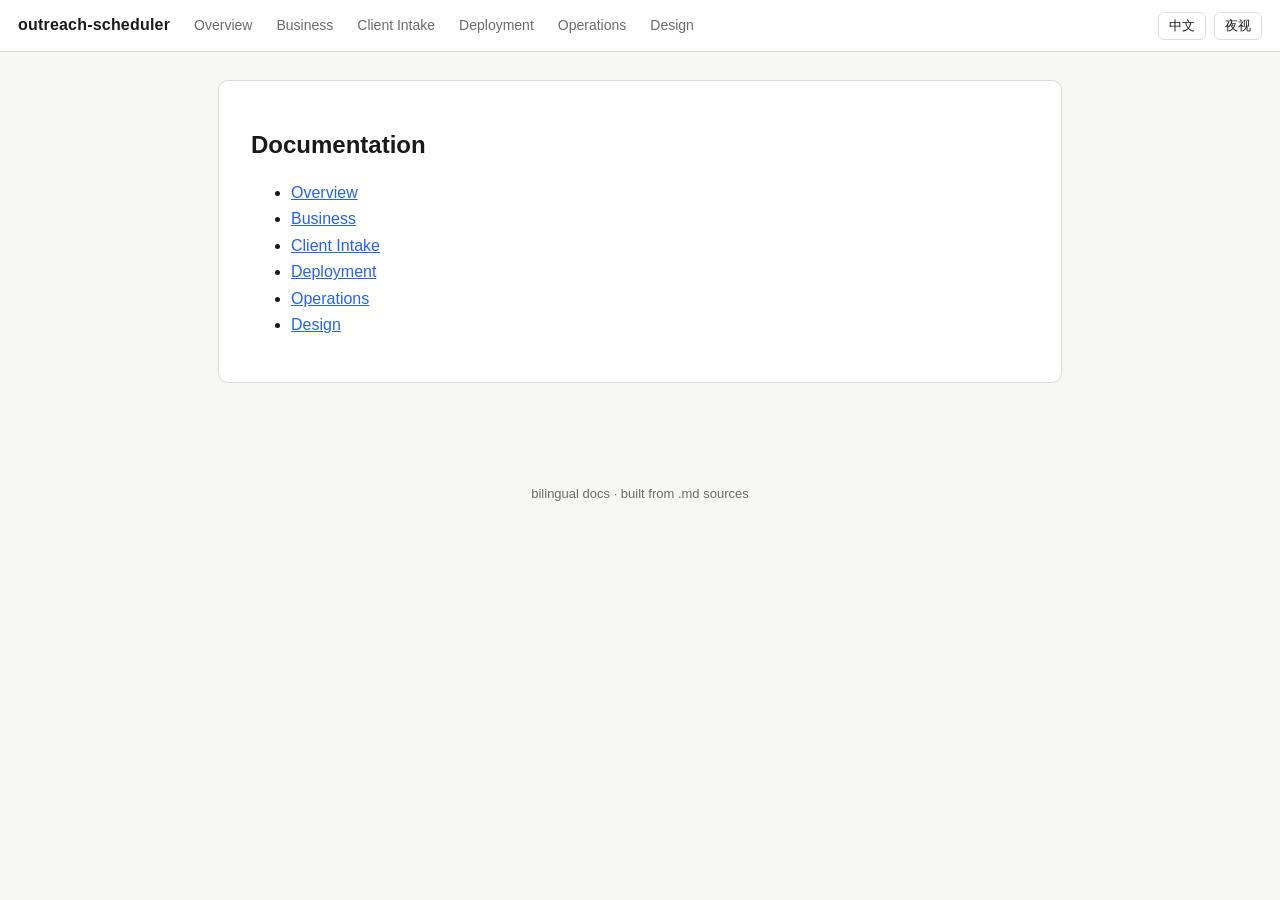
==== docs/site/index.html @ 47cee24c "docs: build self-contained bilingual docs site (EN default, day/night toggle)" ====
<!DOCTYPE html>
<html lang="en" data-theme="day">
<head>
<meta charset="utf-8">
<meta name="viewport" content="width=device-width, initial-scale=1">
<title>Docs index — outreach-scheduler docs</title>
<style>
:root[data-theme="day"] {
  --bg:#f7f7f5; --panel:#ffffff; --text:#1a1a1a; --muted:#6b6b6b;
  --border:#dcdcd8; --accent:#2563eb; --code-bg:#f1f1ee; --link:#2563eb;
}
:root[data-theme="night"] {
  --bg:#121417; --panel:#1c1f24; --text:#e4e6ea; --muted:#9aa0a8;
  --border:#2e333a; --accent:#7aa2f7; --code-bg:#23272e; --link:#7aa2f7;
}
* { box-sizing:border-box; }
body { margin:0; font-family:-apple-system,'Segoe UI','PingFang SC','Microsoft YaHei',sans-serif;
  background:var(--bg); color:var(--text); line-height:1.65; }
header { position:sticky; top:0; z-index:10; background:var(--panel);
  border-bottom:1px solid var(--border); padding:10px 18px;
  display:flex; align-items:center; gap:14px; flex-wrap:wrap; }
header .brand { font-weight:700; letter-spacing:.2px; text-decoration:none; color:var(--text); }
header nav { display:flex; gap:4px; flex-wrap:wrap; flex:1; }
header nav a { padding:4px 10px; border-radius:6px; text-decoration:none;
  color:var(--muted); font-size:14px; }
header nav a:hover { background:var(--code-bg); color:var(--text); }
header nav a.active { background:var(--accent); color:#fff; }
.toggles { display:flex; gap:8px; }
.toggles button { cursor:pointer; border:1px solid var(--border); background:var(--panel);
  color:var(--text); border-radius:6px; padding:4px 10px; font-size:13px; }
.toggles button:hover { background:var(--code-bg); }
main { max-width:880px; margin:0 auto; padding:28px 18px 80px; }
article { background:var(--panel); border:1px solid var(--border); border-radius:10px;
  padding:28px 32px; }
h1,h2,h3,h4 { line-height:1.3; color:var(--text); }
a { color:var(--link); }
code { background:var(--code-bg); padding:2px 5px; border-radius:4px;
  font-size:.92em; font-family:ui-monospace,SFMono-Regular,Menlo,Consolas,monospace; }
pre { background:var(--code-bg); padding:14px 16px; border-radius:8px;
  overflow-x:auto; border:1px solid var(--border); }
pre code { background:none; padding:0; }
table { border-collapse:collapse; width:100%; margin:14px 0; font-size:.94em; }
th,td { border:1px solid var(--border); padding:7px 10px; text-align:left; }
th { background:var(--code-bg); }
blockquote { border-left:3px solid var(--accent); margin:14px 0; padding:4px 16px;
  color:var(--muted); }
hr { border:none; border-top:1px solid var(--border); margin:26px 0; }
footer { text-align:center; color:var(--muted); font-size:13px; padding:20px; }
</style>
</head>
<body>
<header>
  <a class="brand" href="index.html">outreach-scheduler</a>
  <nav><a href="readme.html" data-en="Overview" data-zh="概览">Overview</a>
  <a href="business.html" data-en="Business" data-zh="业务层">Business</a>
  <a href="client-intake.html" data-en="Client Intake" data-zh="客户接入">Client Intake</a>
  <a href="deployment.html" data-en="Deployment" data-zh="部署">Deployment</a>
  <a href="operations.html" data-en="Operations" data-zh="运维">Operations</a>
  <a href="design.html" data-en="Design" data-zh="设计">Design</a></nav>
  <div class="toggles">
    <button id="lang" type="button">中文</button>
    <button id="theme" type="button">夜视</button>
  </div>
</header>
<main><article><h1 style="display:none">outreach-scheduler docs</h1><div data-lang-en="1"><h2>Documentation</h2><ul><li><a href="readme.html">Overview</a></li><li><a href="business.html">Business</a></li><li><a href="client-intake.html">Client Intake</a></li><li><a href="deployment.html">Deployment</a></li><li><a href="operations.html">Operations</a></li><li><a href="design.html">Design</a></li></ul></div>
<div data-lang-en="0" style="display:none"><h2>文档目录</h2><ul><li><a href="readme.html">概览</a></li><li><a href="business.html">业务层</a></li><li><a href="client-intake.html">客户接入</a></li><li><a href="deployment.html">部署</a></li><li><a href="operations.html">运维</a></li><li><a href="design.html">设计</a></li></ul></div></article></main>
<footer>bilingual docs · built from .md sources</footer>
<script>
(function(){
  var root=document.documentElement;
  var langBtn=document.getElementById('lang'), themeBtn=document.getElementById('theme');
  function setLang(l){
    root.setAttribute('data-lang',l);
    document.querySelectorAll('[data-lang-en]').forEach(function(el){
      el.style.display = (el.getAttribute('data-lang-en')==='1') === (l==='en') ? '' : 'none';
    });
    localStorage.setItem('docs-lang',l);
    langBtn.textContent = l==='en' ? '中文' : 'English';
    document.title = document.querySelector(l==='en'?'[data-lang-en="1"] h1':'[data-lang-en="0"] h1')
      ? (document.querySelector(l==='en'?'[data-lang-en="1"] h1':'[data-lang-en="0"] h1').textContent + ' — outreach-scheduler docs')
      : document.title;
    if(window.location.pathname.endsWith('index.html')){
      document.querySelectorAll('nav a').forEach(function(a){
        a.textContent = l==='en' ? a.getAttribute('data-en') : a.getAttribute('data-zh');
      });
    }
  }
  function setTheme(t){
    root.setAttribute('data-theme',t);
    localStorage.setItem('docs-theme',t);
    themeBtn.textContent = t==='day' ? '夜视' : '白天';
  }
  langBtn.addEventListener('click',function(){
    setLang(root.getAttribute('data-lang')==='en'?'zh':'en');
  });
  themeBtn.addEventListener('click',function(){
    setTheme(root.getAttribute('data-theme')==='day'?'night':'day');
  });
  setTheme(localStorage.getItem('docs-theme')||'day');
  setLang(localStorage.getItem('docs-lang')||'en');
})();
</script>
</body>
</html>
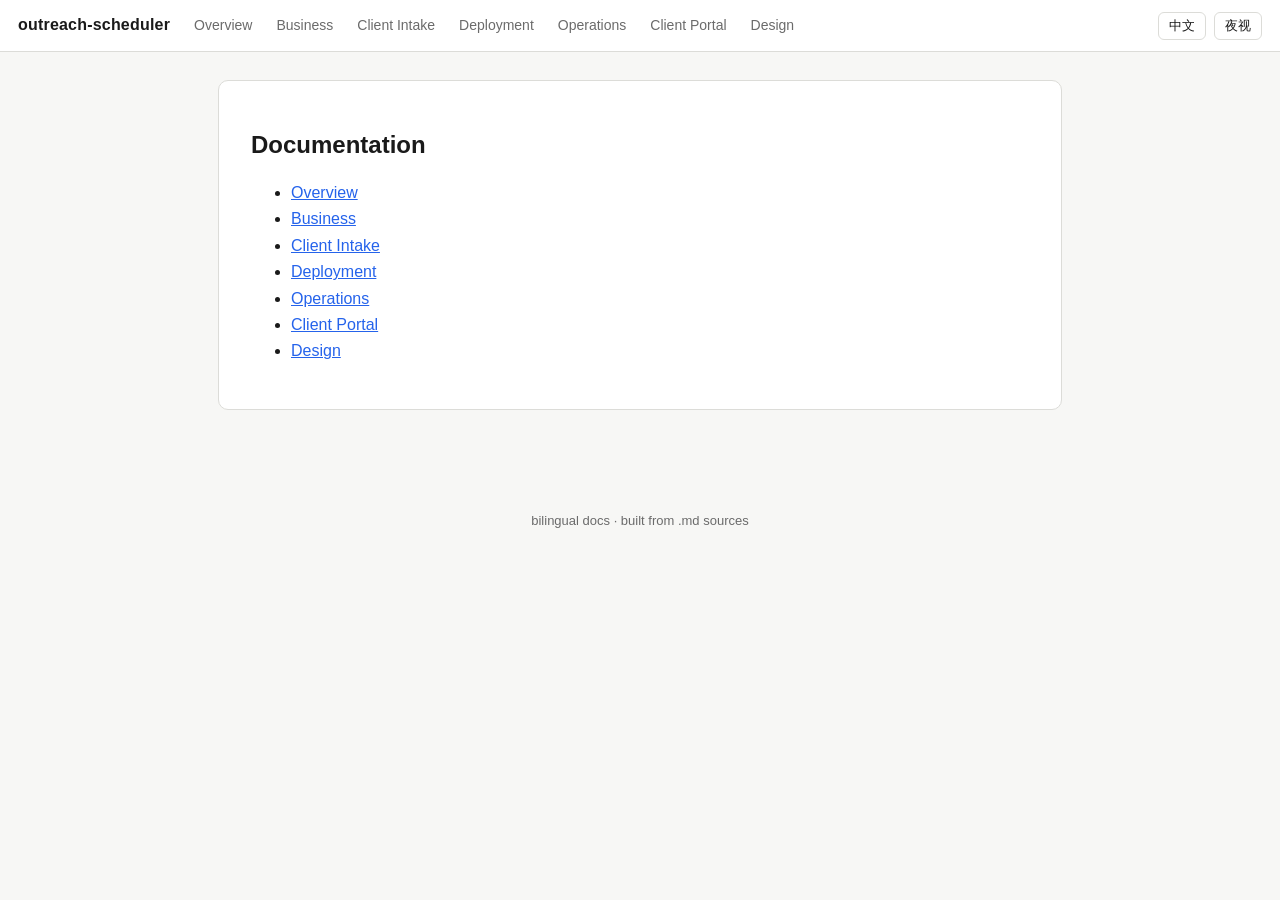
==== commit 76904470: "docs: client portal design - auth, quota consumption and promotion effect views, self-service trial " ====
--- a/docs/site/index.html
+++ b/docs/site/index.html
@@ -56,14 +56,15 @@
   <a href="client-intake.html" data-en="Client Intake" data-zh="客户接入">Client Intake</a>
   <a href="deployment.html" data-en="Deployment" data-zh="部署">Deployment</a>
   <a href="operations.html" data-en="Operations" data-zh="运维">Operations</a>
+  <a href="client-portal.html" data-en="Client Portal" data-zh="客户端门户">Client Portal</a>
   <a href="design.html" data-en="Design" data-zh="设计">Design</a></nav>
   <div class="toggles">
     <button id="lang" type="button">中文</button>
     <button id="theme" type="button">夜视</button>
   </div>
 </header>
-<main><article><h1 style="display:none">outreach-scheduler docs</h1><div data-lang-en="1"><h2>Documentation</h2><ul><li><a href="readme.html">Overview</a></li><li><a href="business.html">Business</a></li><li><a href="client-intake.html">Client Intake</a></li><li><a href="deployment.html">Deployment</a></li><li><a href="operations.html">Operations</a></li><li><a href="design.html">Design</a></li></ul></div>
-<div data-lang-en="0" style="display:none"><h2>文档目录</h2><ul><li><a href="readme.html">概览</a></li><li><a href="business.html">业务层</a></li><li><a href="client-intake.html">客户接入</a></li><li><a href="deployment.html">部署</a></li><li><a href="operations.html">运维</a></li><li><a href="design.html">设计</a></li></ul></div></article></main>
+<main><article><h1 style="display:none">outreach-scheduler docs</h1><div data-lang-en="1"><h2>Documentation</h2><ul><li><a href="readme.html">Overview</a></li><li><a href="business.html">Business</a></li><li><a href="client-intake.html">Client Intake</a></li><li><a href="deployment.html">Deployment</a></li><li><a href="operations.html">Operations</a></li><li><a href="client-portal.html">Client Portal</a></li><li><a href="design.html">Design</a></li></ul></div>
+<div data-lang-en="0" style="display:none"><h2>文档目录</h2><ul><li><a href="readme.html">概览</a></li><li><a href="business.html">业务层</a></li><li><a href="client-intake.html">客户接入</a></li><li><a href="deployment.html">部署</a></li><li><a href="operations.html">运维</a></li><li><a href="client-portal.html">客户端门户</a></li><li><a href="design.html">设计</a></li></ul></div></article></main>
 <footer>bilingual docs · built from .md sources</footer>
 <script>
 (function(){
